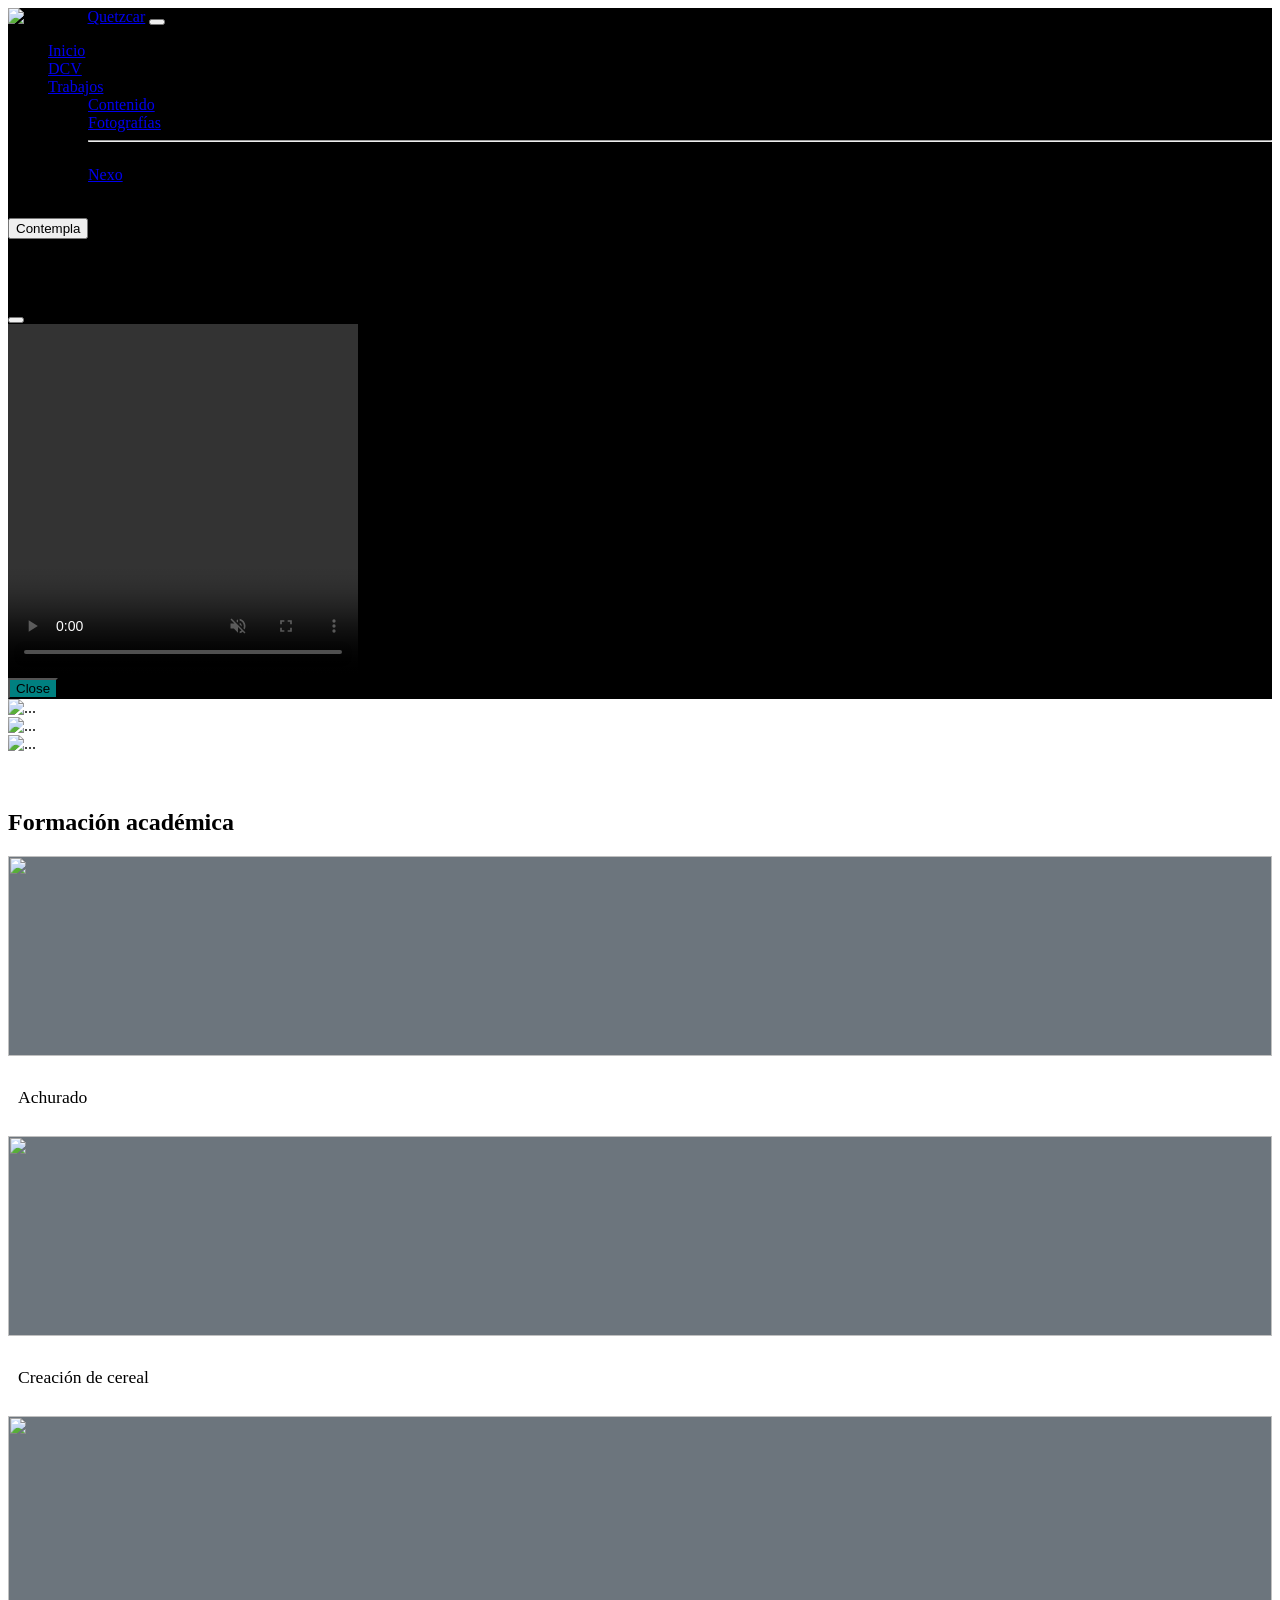
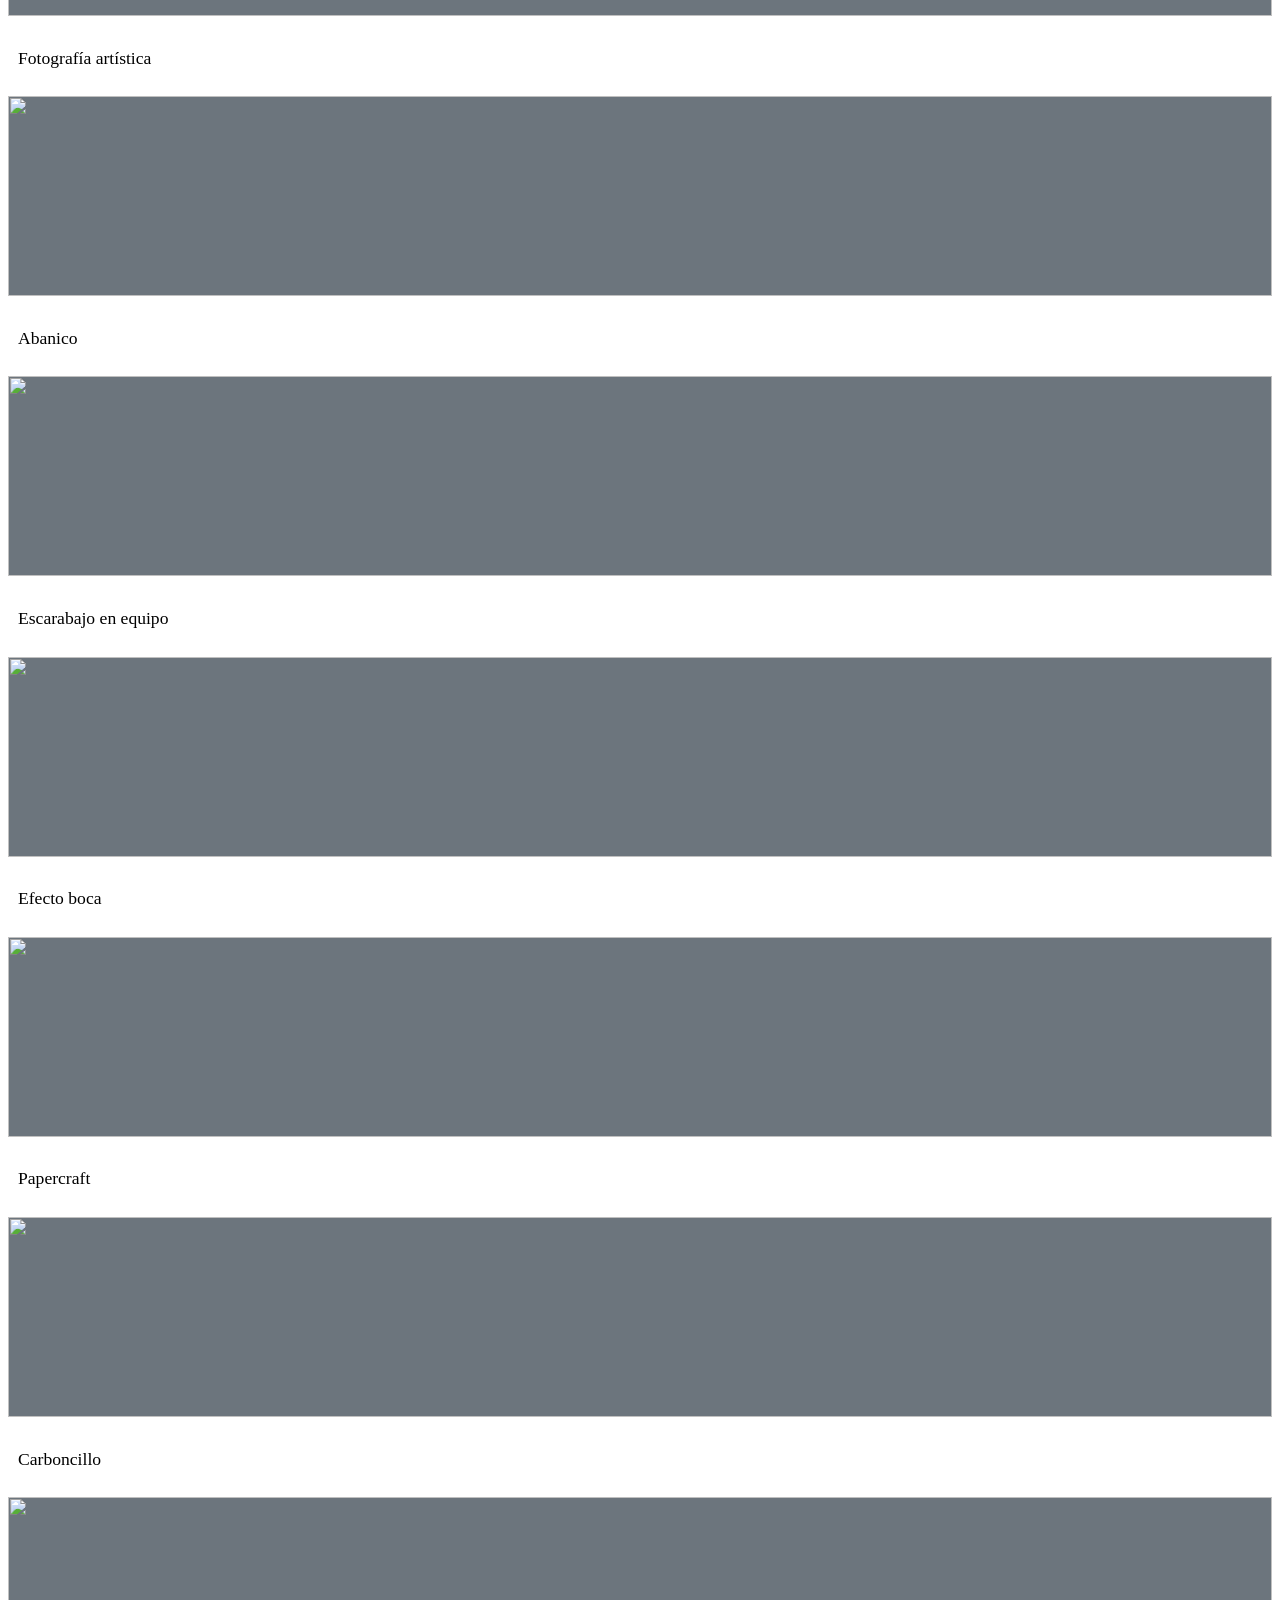
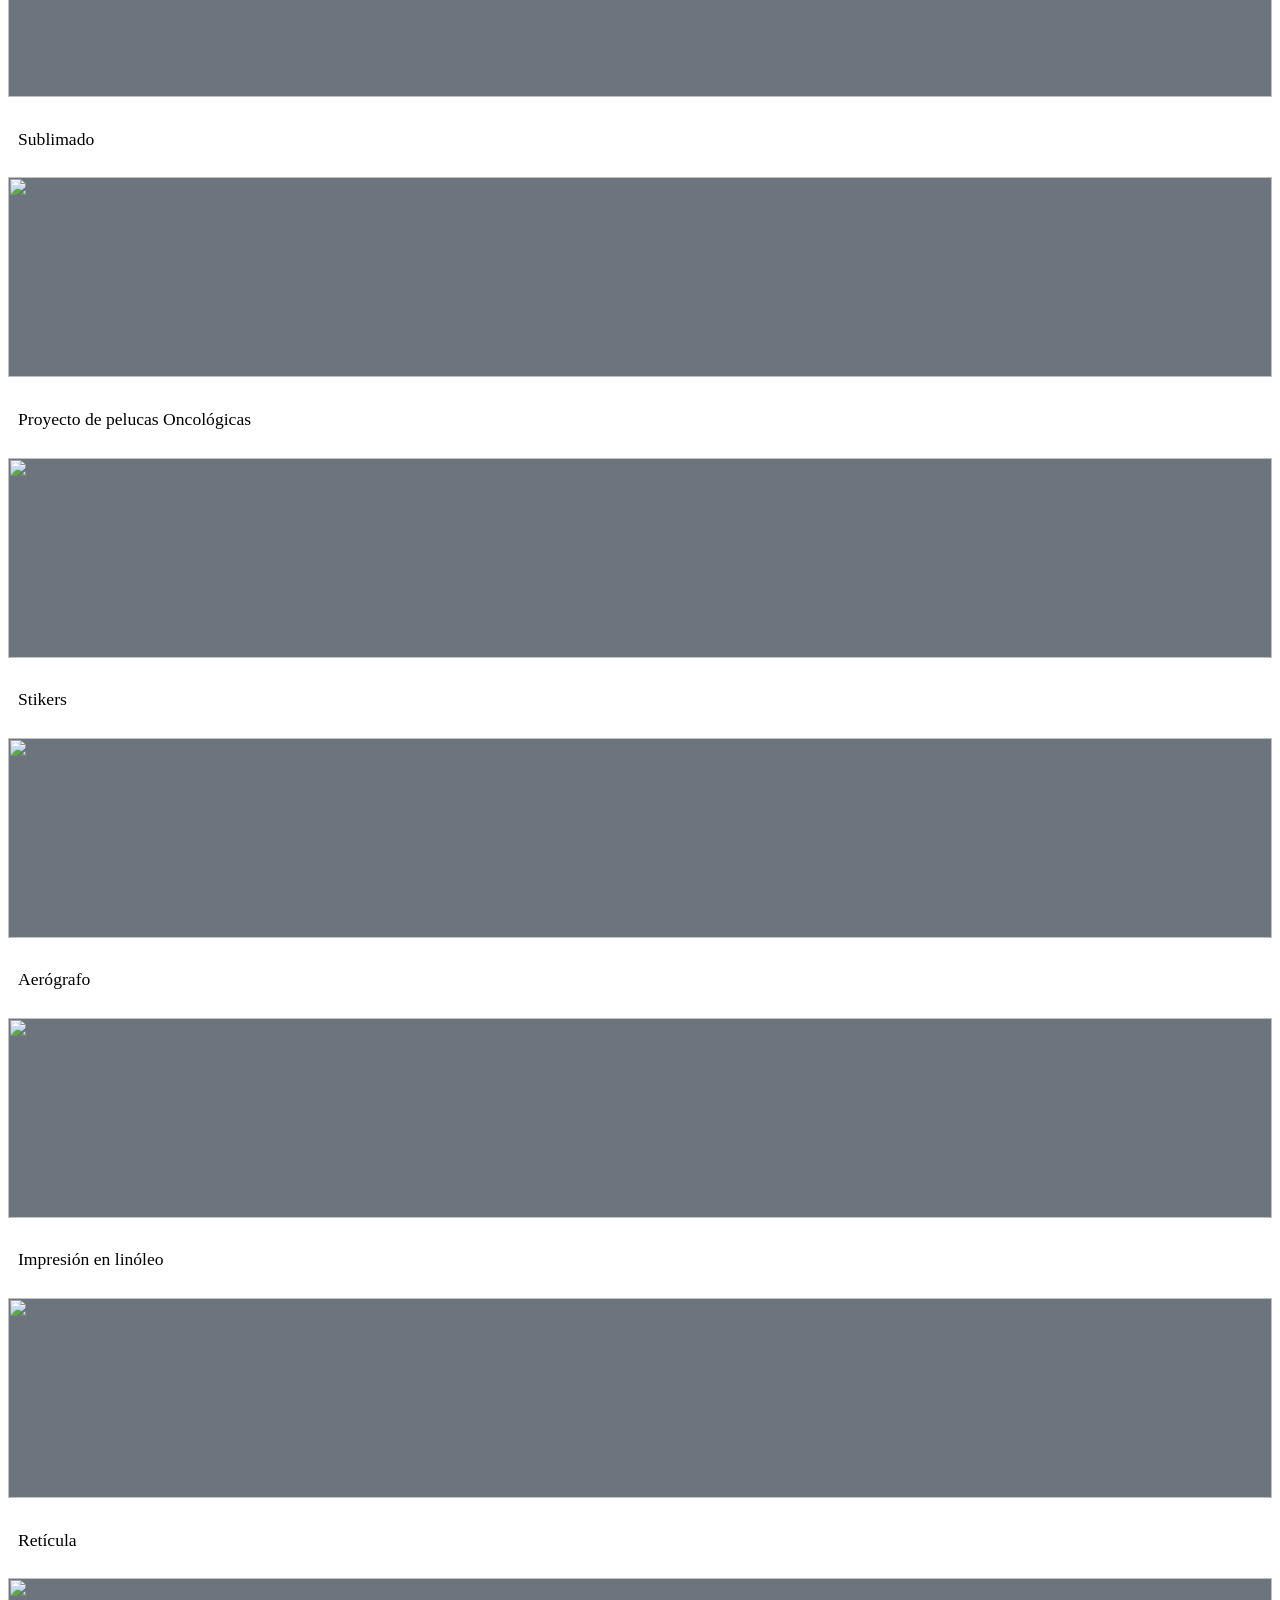
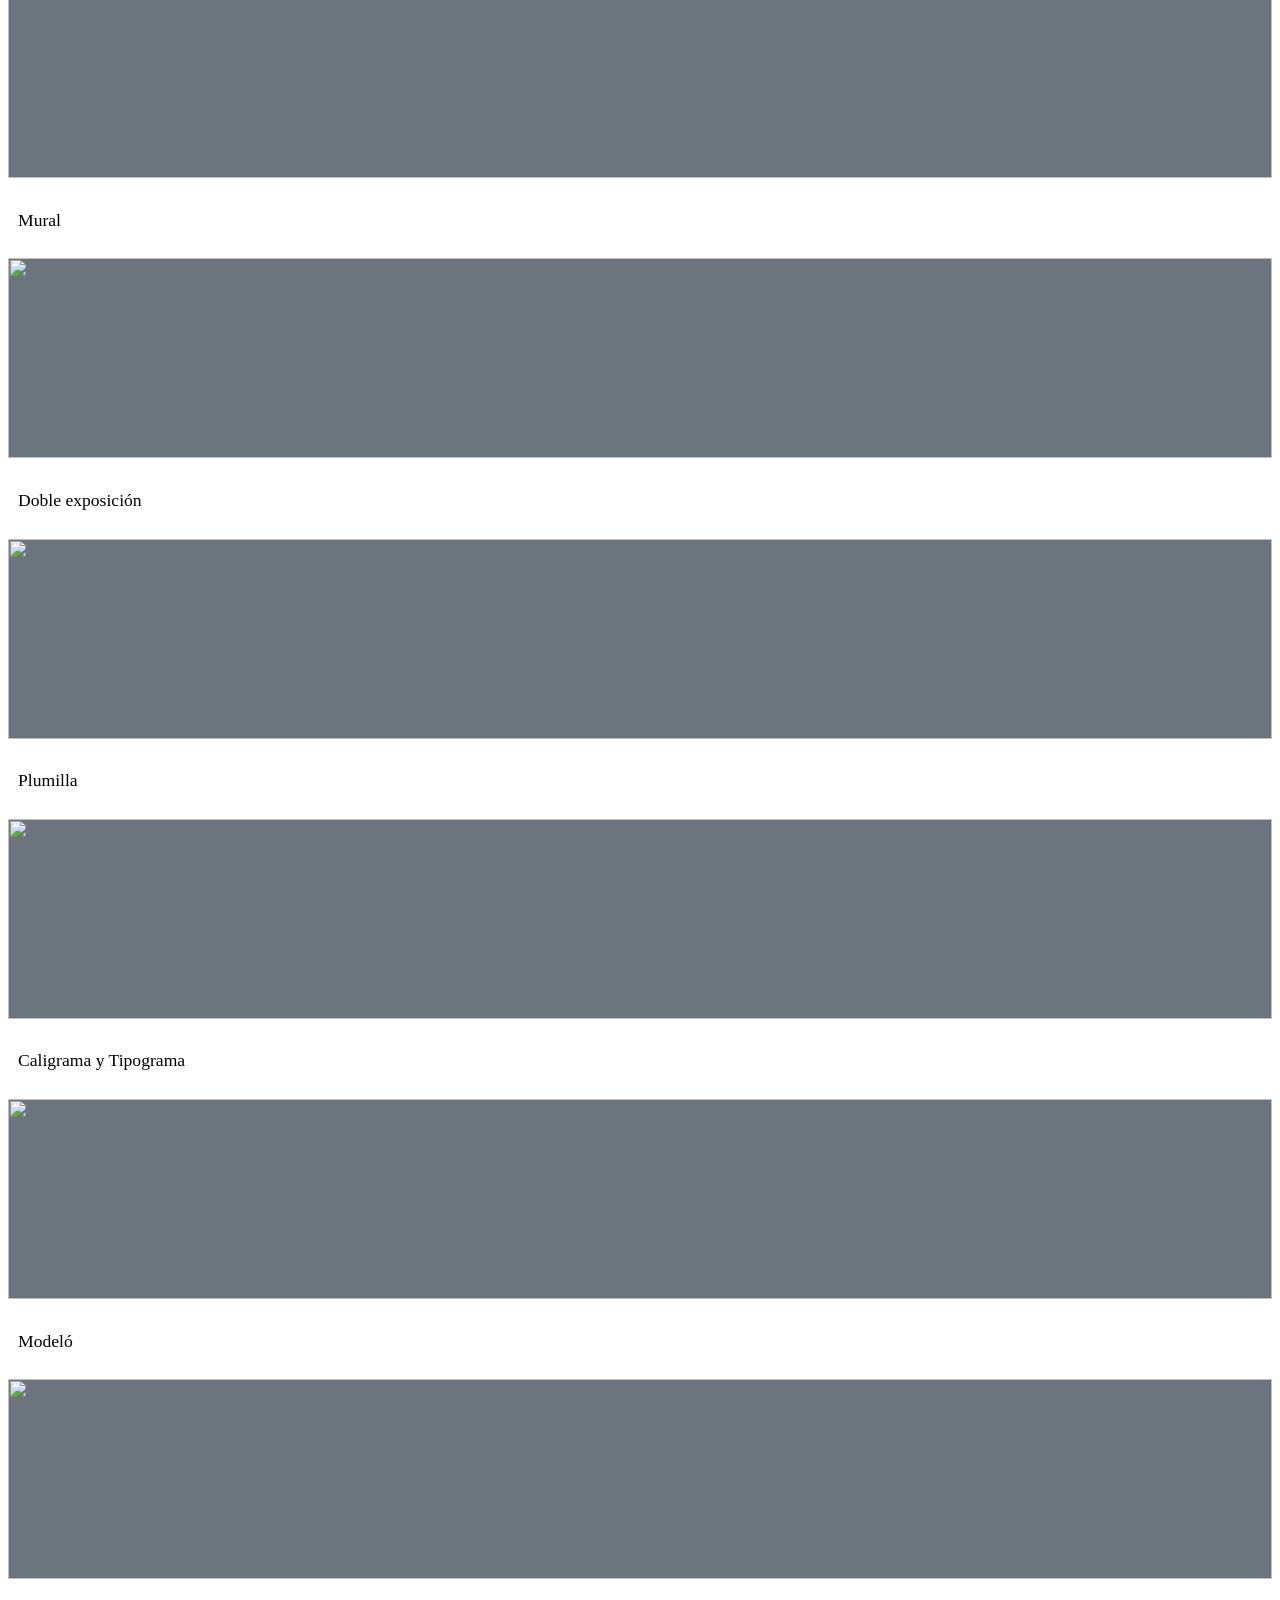
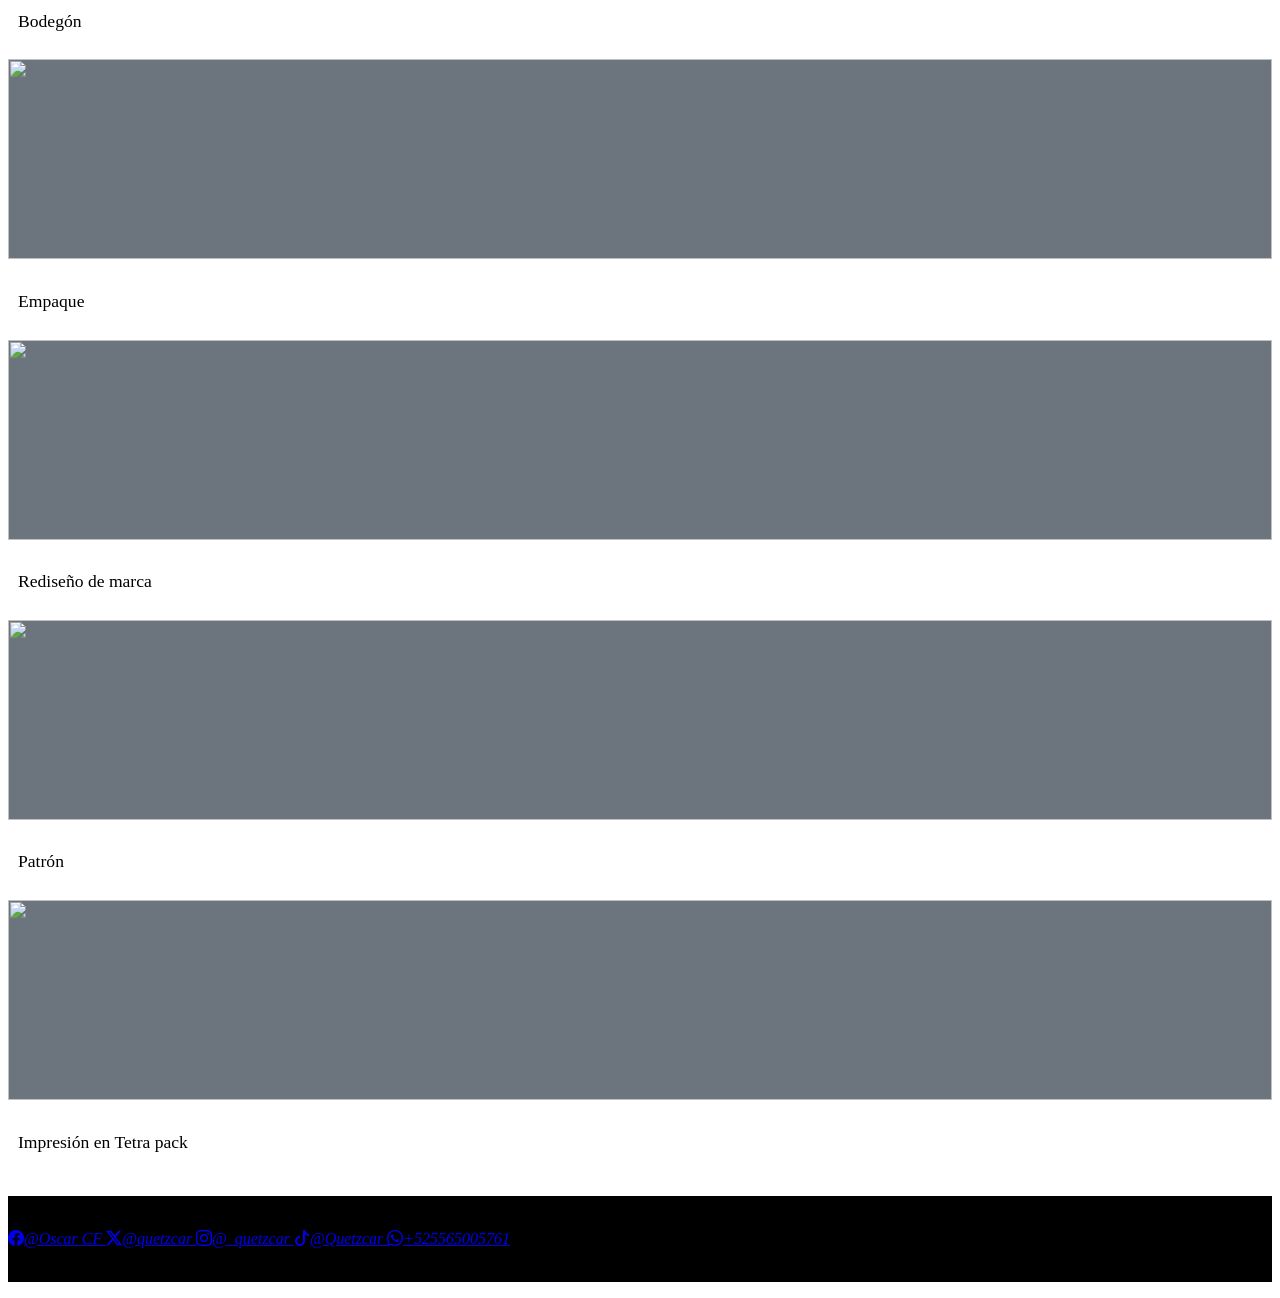
==== DCV.html @ 41665705 "Add files via upload" ====
<!DOCTYPE html>
<html lang="es">
<head>
    <meta charset="UTF-8">
    <meta name="viewport" content="width=device-width, initial-scale=1.0">
    <title>Portafolio</title>
    <link rel="stylesheet" href="CSS/style.css">
    <link rel="stylesheet" href="CSS/bootstrap.min.css">
    <link rel="stylesheet" href="CSS/ExtraDCV.css">
    <link rel="stylesheet" href="https://cdn.jsdelivr.net/npm/bootstrap-icons@1.11.1/font/bootstrap-icons.min.css">
    <link rel="stylesheet" href="https://cdnjs.cloudflare.com/ajax/libs/font-awesome/6.0.0-beta3/css/all.min.css">
    <script src="JS/bootstrap.min.js"></script>
</head>
<body>
    <!--Menu-->
    <nav class="navbar navbar-expand-lg navbar-dark" style="background-color: rgb(0, 0, 0);">
  <div class="container-fluid">
    <img src="IMG/WhatsApp_Image_2026-05-04_at_11.34.04_AM-removebg-preview-removebg-preview.png" alt="bootstrap" width="6%" height="6%">
    <a class="navbar-brand fcomicB" href="Quetzcar.html">Quetzcar</a> 
    <button class="navbar-toggler" type="button" data-bs-toggle="collapse" data-bs-target="#navbarSupportedContent" aria-controls="navbarSupportedContent" aria-expanded="false" aria-label="Toggle navigation">
      <span class="navbar-toggler-icon"></span>
    </button>
    <div class="collapse navbar-collapse" id="navbarSupportedContent">
      <ul class="navbar-nav me-auto mb-2 mb-lg-0 fcomicB">
        <li class="nav-item">
          <a class="nav-link active" aria-current="page" href="index.html">Inicio</a>
        </li>
        <li class="nav-item">
          <a class="nav-link" href="DCV.html">DCV</a>
        </li>
        <li class="nav-item dropdown">
          <a class="nav-link dropdown-toggle" href="Trabajos.html" role="button" data-bs-toggle="dropdown" aria-expanded="false">
            Trabajos
          </a>
          <ul class="dropdown-menu">
            <li><a class="dropdown-item" href="Trabajos.html">Contenido</a></li>
            <li><a class="dropdown-item" href="Trabajos-fotos.html">Fotografías</a></li>
            <li><hr class="dropdown-divider"></li>
            <li><a class="dropdown-item" href="Trabajos-nexo.html">Nexo</a></li>
          </ul>
        </li>
        <li class="nav-item">
          <a class="nav-link disabled">Disabled</a>
        </li>
      </ul>
      <!-- Button trigger modal -->
<button type="button" class="btn btn-outline-info btn-font-custom" data-bs-toggle="modal" data-bs-target="#exampleModal">
  Contempla 
</button>

<!-- Modal -->
<div class="modal fade fcomicB" id="exampleModal" tabindex="-1" aria-labelledby="exampleModalLabel" aria-hidden="true">
  <div class="modal-dialog">
    <div class="modal-content">
      <div class="modal-header">
        <h1 class="modal-title fs-5 fcomicB" id="exampleModalLabel">Play Date -Melanie Martinez</h1>
        <button type="button" class="btn-close" data-bs-dismiss="modal" aria-label="Close"></button>
      </div>
      <div class="modal-body">
        <video src="IMG/WhatsApp Video 2026-05-11 at 11.44.42 PM.mp4" class="container-fluid" width="350" height="350" autoplay loop muted controls style="border: 0;"></video>
      </div>
      <div class="modal-footer">
        <button type="button" class="btn btn-secondary" data-bs-dismiss="modal" style="background-color: rgb(0, 128, 128);">Close</button>
      </div>
    </div>
  </div>
</div>
    </div>
  </div>
</nav>
<script src="JS/bootstrap.bundle.min.js"></script>

<!--Carrusel-->
<div id="carouselExampleSlidesOnly" class="carousel slide" data-bs-ride="carousel">
  <div class="carousel-inner">
    <div class="carousel-item active">
      <img src="IMG/Banner3.png" class="d-block w-100" alt="...">
    </div>
    <div class="carousel-item">
      <img src="IMG/7874c8c0988fbc4155b77b06d625ae7f.jpg" class="d-block w-100" alt="...">
    </div>
    <div class="carousel-item">
      <img src="IMG/aea4686adfcac93df53282031a279cba.jpg" class="d-block w-100" alt="...">
    </div>
  </div>
</div>
<br>
<br>

<!--Cuerpo-->
<div class="container-fluid my-5">
    <div class="text-center mb-5">
      <div></div>
        <h2 class="cuadro-gris-personalizado p-2 d-inline-block festrella titulo-formacion">Formación académica</h2>
    </div>

<div class="container-fluid my-5">
    <!-- Fila única que gestiona el acomodo automático -->
    <div class="row g-4 justify-content-center">
        
        <!-- BLOQUE DE TARJETA -->
        <div class="col-6 col-md-4 col-lg-3 text-center mb-4">
            <div class="d-flex flex-column align-items-center">
                <!-- Imagen (Cuadro gris de tu boceto) -->
                <div class="mb-2 w-100">
                    <img src="IMG/WhatsApp Image 2026-05-12 at 10.25.21 PM.jpeg" class="img-fluid border" 
                         style="width: 100%; height: 200px; object-fit: cover; background-color: #6c757d;">
                </div>
                <!-- Texto (Cuadro de texto de tu boceto) -->
                <div class="cuadro-blanco-personalizado w-100 fcomicB" style="padding: 10px !important;">
                    <p class="mb-0 fcomicB" style="font-size: 1.1rem !important;">Achurado</p>
                </div>
            </div>
        </div>

        <div class="col-6 col-md-4 col-lg-3 text-center mb-4">
            <div class="d-flex flex-column align-items-center">
                <!-- Imagen (Cuadro gris) -->
                <div class="mb-2 w-100">
                    <img src="IMG/WhatsApp Image 2026-05-12 at 4.30.11 PM.jpeg" class="img-fluid border" 
                         style="width: 100%; height: 200px; object-fit: cover; background-color: #6c757d;">
                </div>
                <!-- Texto (Cuadro de texto) -->
                <div class="cuadro-blanco-personalizado w-100" style="padding: 10px !important;">
                    <p class="mb-0 fcomicB" style="font-size: 1.1rem !important;">Creación de cereal</p>
                </div>
            </div>
        </div>

        <div class="col-6 col-md-4 col-lg-3 text-center mb-4">
            <div class="d-flex flex-column align-items-center">
                <!-- Imagen (Cuadro gris) -->
                <div class="mb-2 w-100">
                    <img src="IMG/WhatsApp Image 2026-05-12 at 10.28.32 PM.jpeg" class="img-fluid border" 
                         style="width: 100%; height: 200px; object-fit: fill; background-color: #6c757d;">
                </div>
                <!-- Texto (Cuadro de texto) -->
                <div class="cuadro-blanco-personalizado w-100" style="padding: 10px !important;">
                    <p class="mb-0 fcomicB" style="font-size: 1.1rem !important;">Fotografía artística</p>
                </div>
            </div>
        </div>

        <div class="col-6 col-md-4 col-lg-3 text-center mb-4">
            <div class="d-flex flex-column align-items-center">
                <!-- Imagen (Cuadro gris) -->
                <div class="mb-2 w-100">
                    <img src="IMG/WhatsApp Image 2026-05-12 at 9.09.03 PM.jpeg" class="img-fluid border" 
                         style="width: 100%; height: 200px; object-fit: cover; background-color: #6c757d;">
                </div>
                <!-- Texto (Cuadro de texto) -->
                <div class="cuadro-blanco-personalizado w-100" style="padding: 10px !important;">
                    <p class="mb-0 fcomicB" style="font-size: 1.1rem !important;">Abanico</p>
                </div>
            </div>
        </div>

        <div class="col-6 col-md-4 col-lg-3 text-center mb-4">
            <div class="d-flex flex-column align-items-center">
                <!-- Imagen (Cuadro gris) -->
                <div class="mb-2 w-100">
                    <img src="IMG/WhatsApp Image 2026-05-12 at 10.22.18 PM.jpeg" class="img-fluid border" 
                         style="width: 100%; height: 200px; object-fit: fill; background-color: #6c757d;">
                </div>
                <!-- Texto (Cuadro de texto) -->
                <div class="cuadro-blanco-personalizado w-100" style="padding: 10px !important;">
                    <p class="mb-0 fcomicB" style="font-size: 1.1rem !important;">Escarabajo en equipo</p>
                </div>
            </div>
        </div>

        <div class="col-6 col-md-4 col-lg-3 text-center mb-4">
            <div class="d-flex flex-column align-items-center">
                <!-- Imagen (Cuadro gris) -->
                <div class="mb-2 w-100">
                    <img src="IMG/Efecto Boca.png" class="img-fluid border" 
                         style="width: 100%; height: 200px; object-fit: fill; background-color: #6c757d;">
                </div>
                <!-- Texto (Cuadro de texto) -->
                <div class="cuadro-blanco-personalizado w-100" style="padding: 10px !important;">
                    <p class="mb-0 fcomicB" style="font-size: 1.1rem !important;">Efecto boca</p>
                </div>
            </div>
        </div>

        <div class="col-6 col-md-4 col-lg-3 text-center mb-4">
            <div class="d-flex flex-column align-items-center">
                <!-- Imagen (Cuadro gris) -->
                <div class="mb-2 w-100">
                    <img src="IMG/WhatsApp Image 2026-05-12 at 4.34.31 PM.jpeg" class="img-fluid border" 
                         style="width: 100%; height: 200px; object-fit: fill; background-color: #6c757d;">
                </div>
                <!-- Texto (Cuadro de texto) -->
                <div class="cuadro-blanco-personalizado w-100" style="padding: 10px !important;">
                    <p class="mb-0 fcomicB" style="font-size: 1.1rem !important;">Papercraft</p>
                </div>
            </div>
        </div>

        <div class="col-6 col-md-4 col-lg-3 text-center mb-4">
            <div class="d-flex flex-column align-items-center">
                <!-- Imagen (Cuadro gris) -->
                <div class="mb-2 w-100">
                    <img src="IMG/WhatsApp Image 2026-05-12 at 4.34.41 PM.jpeg" class="img-fluid border" 
                         style="width: 100%; height: 200px; object-fit: fill; background-color: #6c757d;">
                </div>
                <!-- Texto (Cuadro de texto) -->
                <div class="cuadro-blanco-personalizado w-100" style="padding: 10px !important;">
                    <p class="mb-0 fcomicB" style="font-size: 1.1rem !important;">Carboncillo</p>
                </div>
            </div>
        </div>

        <div class="col-6 col-md-4 col-lg-3 text-center mb-4">
            <div class="d-flex flex-column align-items-center">
                <!-- Imagen (Cuadro gris) -->
                <div class="mb-2 w-100">
                    <img src="IMG/WhatsApp Image 2026-05-12 at 4.38.39 PM.jpeg" class="img-fluid border" 
                         style="width: 100%; height: 200px; object-fit: cover; background-color: #6c757d;">
                </div>
                <!-- Texto (Cuadro de texto) -->
                <div class="cuadro-blanco-personalizado w-100" style="padding: 10px !important;">
                    <p class="mb-0 fcomicB" style="font-size: 1.1rem !important;">Sublimado</p>
                </div>
            </div>
        </div>

        <div class="col-6 col-md-4 col-lg-3 text-center mb-4">
            <div class="d-flex flex-column align-items-center">
                <!-- Imagen (Cuadro gris) -->
                <div class="mb-2 w-100">
                    <img src="IMG/WhatsApp Image 2026-05-12 at 11.46.01 PM.jpeg" class="img-fluid border" 
                         style="width: 100%; height: 200px; object-fit: fill; background-color: #6c757d;">
                </div>
                <!-- Texto (Cuadro de texto) -->
                <div class="cuadro-blanco-personalizado w-100" style="padding: 10px !important;">
                    <p class="mb-0 fcomicB" style="font-size: 1.1rem !important;">Proyecto de pelucas Oncológicas</p>
                </div>
            </div>
        </div>

        <div class="col-6 col-md-4 col-lg-3 text-center mb-4">
            <div class="d-flex flex-column align-items-center">
                <!-- Imagen (Cuadro gris) -->
                <div class="mb-2 w-100">
                    <img src="IMG/WhatsApp Image 2026-05-12 at 4.38.49 PM.jpeg" class="img-fluid border" 
                         style="width: 100%; height: 200px; object-fit: cover; background-color: #6c757d;">
                </div>
                <!-- Texto (Cuadro de texto) -->
                <div class="cuadro-blanco-personalizado w-100" style="padding: 10px !important;">
                    <p class="mb-0 fcomicB" style="font-size: 1.1rem !important;">Stikers</p>
                </div>
            </div>
        </div>

        <div class="col-6 col-md-4 col-lg-3 text-center mb-4">
            <div class="d-flex flex-column align-items-center">
                <!-- Imagen (Cuadro gris) -->
                <div class="mb-2 w-100">
                    <img src="IMG/WhatsApp Image 2026-05-12 at 9.10.50 PM.jpeg" class="img-fluid border" 
                         style="width: 100%; height: 200px; object-fit: fill; background-color: #6c757d;">
                </div>
                <!-- Texto (Cuadro de texto) -->
                <div class="cuadro-blanco-personalizado w-100" style="padding: 10px !important;">
                    <p class="mb-0 fcomicB" style="font-size: 1.1rem !important;">Aerógrafo</p>
                </div>
            </div>
        </div>

        <div class="col-6 col-md-4 col-lg-3 text-center mb-4">
            <div class="d-flex flex-column align-items-center">
                <!-- Imagen (Cuadro gris de tu boceto) -->
                <div class="mb-2 w-100">
                    <img src="IMG/WhatsApp Image 2026-05-12 at 4.39.03 PM.jpeg" class="img-fluid border" 
                         style="width: 100%; height: 200px; object-fit: cover; background-color: #6c757d;">
                </div>
                <!-- Texto (Cuadro de texto de tu boceto) -->
                <div class="cuadro-blanco-personalizado w-100 fcomicB" style="padding: 10px !important;">
                    <p class="mb-0 fcomicB" style="font-size: 1.1rem !important;">Impresión en linóleo</p>
                </div>
            </div>
        </div>

        <div class="col-6 col-md-4 col-lg-3 text-center mb-4">
            <div class="d-flex flex-column align-items-center">
                <!-- Imagen (Cuadro gris) -->
                <div class="mb-2 w-100">
                    <img src="IMG/WhatsApp Image 2026-05-12 at 9.29.48 PM.jpeg" class="img-fluid border" 
                         style="width: 100%; height: 200px; object-fit: cover; background-color: #6c757d;">
                </div>
                <!-- Texto (Cuadro de texto) -->
                <div class="cuadro-blanco-personalizado w-100" style="padding: 10px !important;">
                    <p class="mb-0 fcomicB" style="font-size: 1.1rem !important;">Retícula</p>
                </div>
            </div>
        </div>

        <div class="col-6 col-md-4 col-lg-3 text-center mb-4">
            <div class="d-flex flex-column align-items-center">
                <!-- Imagen (Cuadro gris) -->
                <div class="mb-2 w-100">
                    <img src="IMG/WhatsApp Image 2026-05-12 at 4.38.55 PM.jpeg" class="img-fluid border" 
                         style="width: 100%; height: 200px; object-fit: fill; background-color: #6c757d;">
                </div>
                <!-- Texto (Cuadro de texto) -->
                <div class="cuadro-blanco-personalizado w-100" style="padding: 10px !important;">
                    <p class="mb-0 fcomicB" style="font-size: 1.1rem !important;">Mural</p>
                </div>
            </div>
        </div>

        <div class="col-6 col-md-4 col-lg-3 text-center mb-4">
            <div class="d-flex flex-column align-items-center">
                <!-- Imagen (Cuadro gris) -->
                <div class="mb-2 w-100">
                    <img src="IMG/Doble exposición.png" class="img-fluid border" 
                         style="width: 100%; height: 200px; object-fit: cover; background-color: #6c757d;">
                </div>
                <!-- Texto (Cuadro de texto) -->
                <div class="cuadro-blanco-personalizado w-100" style="padding: 10px !important;">
                    <p class="mb-0 fcomicB" style="font-size: 1.1rem !important;">Doble exposición</p>
                </div>
            </div>
        </div>

        <div class="col-6 col-md-4 col-lg-3 text-center mb-4">
            <div class="d-flex flex-column align-items-center">
                <!-- Imagen (Cuadro gris) -->
                <div class="mb-2 w-100">
                    <img src="IMG/WhatsApp Image 2026-05-12 at 4.34.36 PM.jpeg" class="img-fluid border" 
                         style="width: 100%; height: 200px; object-fit: fill; background-color: #6c757d;">
                </div>
                <!-- Texto (Cuadro de texto) -->
                <div class="cuadro-blanco-personalizado w-100" style="padding: 10px !important;">
                    <p class="mb-0 fcomicB" style="font-size: 1.1rem !important;">Plumilla</p>
                </div>
            </div>
        </div>

        <div class="col-6 col-md-4 col-lg-3 text-center mb-4">
            <div class="d-flex flex-column align-items-center">
                <!-- Imagen (Cuadro gris) -->
                <div class="mb-2 w-100">
                    <img src="IMG/WhatsApp Image 2026-05-12 at 4.38.55 PM (1).jpeg" class="img-fluid border" 
                         style="width: 100%; height: 200px; object-fit: fill; background-color: #6c757d;">
                </div>
                <!-- Texto (Cuadro de texto) -->
                <div class="cuadro-blanco-personalizado w-100" style="padding: 10px !important;">
                    <p class="mb-0 fcomicB" style="font-size: 1.1rem !important;">Caligrama y Tipograma</p>
                </div>
            </div>
        </div>

        <div class="col-6 col-md-4 col-lg-3 text-center mb-4">
            <div class="d-flex flex-column align-items-center">
                <!-- Imagen (Cuadro gris) -->
                <div class="mb-2 w-100">
                    <img src="IMG/WhatsApp Image 2026-05-12 at 10.23.56 PM.jpeg" class="img-fluid border" 
                         style="width: 100%; height: 200px; object-fit: fill; background-color: #6c757d;">
                </div>
                <!-- Texto (Cuadro de texto) -->
                <div class="cuadro-blanco-personalizado w-100" style="padding: 10px !important;">
                    <p class="mb-0 fcomicB" style="font-size: 1.1rem !important;">Modeló</p>
                </div>
            </div>
        </div>

        <div class="col-6 col-md-4 col-lg-3 text-center mb-4">
            <div class="d-flex flex-column align-items-center">
                <!-- Imagen (Cuadro gris) -->
                <div class="mb-2 w-100">
                    <img src="IMG/WhatsApp Image 2026-05-12 at 9.24.01 PM.jpeg" class="img-fluid border" 
                         style="width: 100%; height: 200px; object-fit: fill; background-color: #6c757d;">
                </div>
                <!-- Texto (Cuadro de texto) -->
                <div class="cuadro-blanco-personalizado w-100" style="padding: 10px !important;">
                    <p class="mb-0 fcomicB" style="font-size: 1.1rem !important;">Bodegón</p>
                </div>
            </div>
        </div>

        <div class="col-6 col-md-4 col-lg-3 text-center mb-4">
            <div class="d-flex flex-column align-items-center">
                <!-- Imagen (Cuadro gris de tu boceto) -->
                <div class="mb-2 w-100">
                    <img src="IMG/WhatsApp Image 2026-05-12 at 9.28.28 PM (1).jpeg" class="img-fluid border" 
                         style="width: 100%; height: 200px; object-fit: cover; background-color: #6c757d;">
                </div>
                <!-- Texto (Cuadro de texto de tu boceto) -->
                <div class="cuadro-blanco-personalizado w-100 fcomicB" style="padding: 10px !important;">
                    <p class="mb-0 fcomicB" style="font-size: 1.1rem !important;">Empaque</p>
                </div>
            </div>
        </div>

        <div class="col-6 col-md-4 col-lg-3 text-center mb-4">
            <div class="d-flex flex-column align-items-center">
                <!-- Imagen (Cuadro gris) -->
                <div class="mb-2 w-100">
                    <img src="IMG/WhatsApp Image 2026-05-12 at 9.09.11 PM.jpeg" class="img-fluid border" 
                         style="width: 100%; height: 200px; object-fit: cover; background-color: #6c757d;">
                </div>
                <!-- Texto (Cuadro de texto) -->
                <div class="cuadro-blanco-personalizado w-100" style="padding: 10px !important;">
                    <p class="mb-0 fcomicB" style="font-size: 1.1rem !important;">Rediseño de marca</p>
                </div>
            </div>
        </div>

        <div class="col-6 col-md-4 col-lg-3 text-center mb-4">
            <div class="d-flex flex-column align-items-center">
                <!-- Imagen (Cuadro gris) -->
                <div class="mb-2 w-100">
                    <img src="IMG/WhatsApp Image 2026-05-12 at 9.28.28 PM.jpeg" class="img-fluid border" 
                         style="width: 100%; height: 200px; object-fit: fill; background-color: #6c757d;">
                </div>
                <!-- Texto (Cuadro de texto) -->
                <div class="cuadro-blanco-personalizado w-100" style="padding: 10px !important;">
                    <p class="mb-0 fcomicB" style="font-size: 1.1rem !important;">Patrón</p>
                </div>
            </div>
        </div>

        <div class="col-6 col-md-4 col-lg-3 text-center mb-4">
            <div class="d-flex flex-column align-items-center">
                <!-- Imagen (Cuadro gris) -->
                <div class="mb-2 w-100">
                    <img src="IMG/WhatsApp Image 2026-05-12 at 4.38.56 PM.jpeg" class="img-fluid border" 
                         style="width: 100%; height: 200px; object-fit: cover; background-color: #6c757d;">
                </div>
                <!-- Texto (Cuadro de texto) -->
                <div class="cuadro-blanco-personalizado w-100" style="padding: 10px !important;">
                    <p class="mb-0 fcomicB" style="font-size: 1.1rem !important;">Impresión en Tetra pack</p>
                </div>
            </div>
        </div>
        <!-- Fin del bloque -->
    </div>
</div>

<!--Footer-->
        </div></div></div> 
<footer class="text-white text-center py-4" style="background-color: rgb(0, 0, 0); width: 100%; margin: 0; padding: 0;">
    <div class="container fcomicR">
        <p class="mb-2">Datos de contacto:</p>
        
        <div class="mb-3">
            <a href="https://www.facebook.com/share/14dr9LVwQZ5/" class="text-white mx-3 fs-4">
                <i class="bi bi-facebook">@Oscar CF</i>
            </a>
            <a href="https://x.com/quetzcar" class="text-white mx-3 fs-4">
                <i class="bi bi-twitter-x">@quetzcar</i>
            </a>
            <a href="https://www.instagram.com/_quetzcar?igsh=MTRkem0yMnBtdHQ5dA==" class="text-white mx-3 fs-4">
                <i class="bi bi-instagram">@_quetzcar</i>
            </a>
            <a href="https://www.tiktok.com/@quetzcar_?_r=1&_t=ZS-965h5hAs7RI" class="text-white mx-3 fs-4">
                <i class="bi bi-tiktok">@Quetzcar</i>
            </a>
            <a href="https://wa.me/525565005761" class="text-white mx-3 fs-4">
                <i class="bi bi-whatsapp">+525565005761</i>
            </a>
        </div>

        <p class="mb-0">© 2026 Luis Oscar Cabañas Flores | Todos los derechos reservados</p>
    </div>
</footer>  

      
</body>
</html>
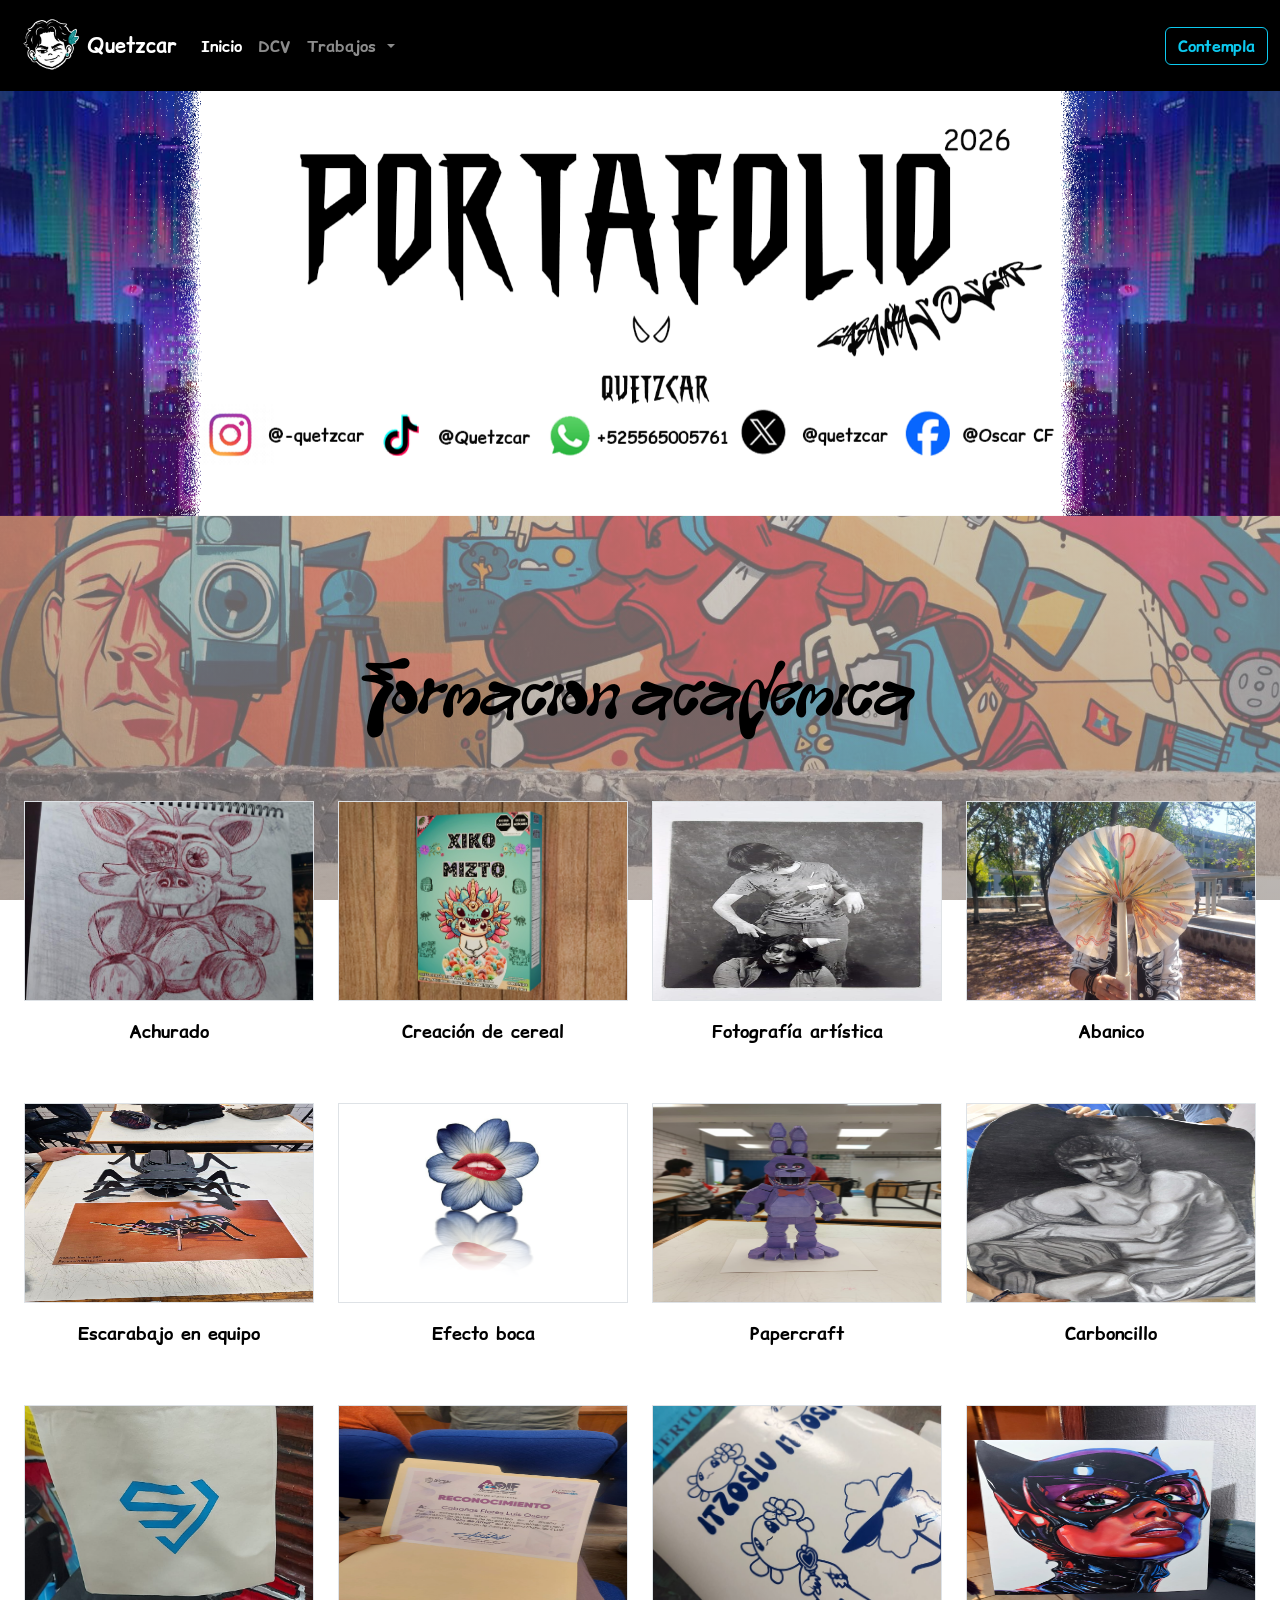
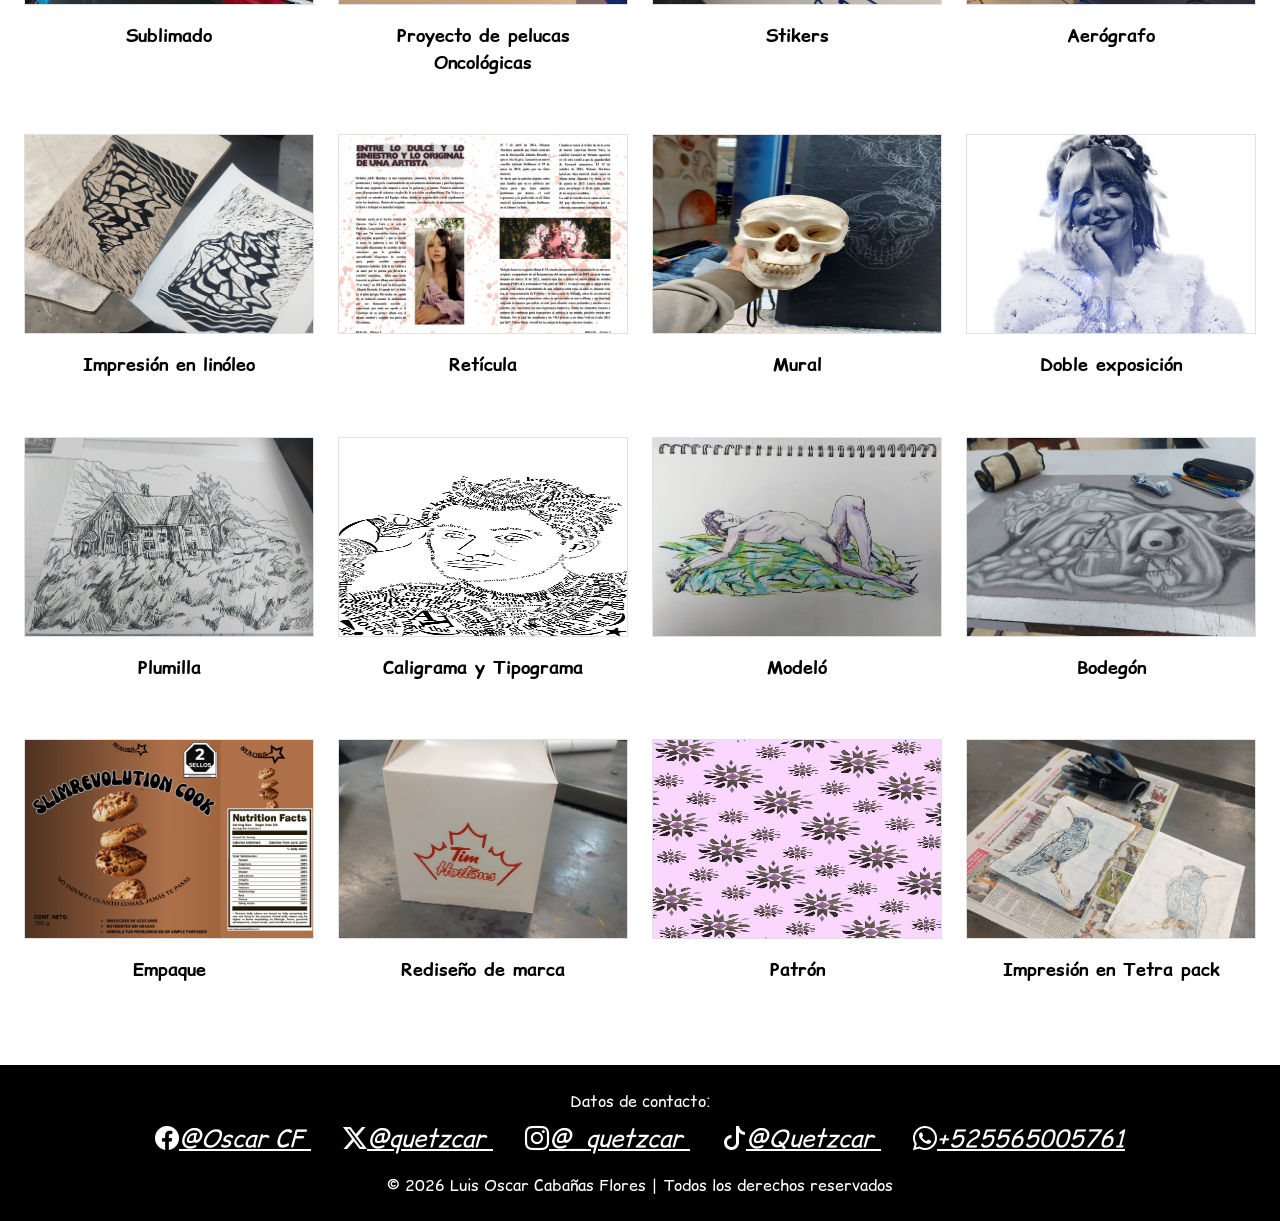
==== commit 1518b579: "DCV.html" ====
--- a/DCV.html
+++ b/DCV.html
@@ -39,9 +39,7 @@
             <li><a class="dropdown-item" href="Trabajos-nexo.html">Nexo</a></li>
           </ul>
         </li>
-        <li class="nav-item">
-          <a class="nav-link disabled">Disabled</a>
-        </li>
+        
       </ul>
       <!-- Button trigger modal -->
 <button type="button" class="btn btn-outline-info btn-font-custom" data-bs-toggle="modal" data-bs-target="#exampleModal">
@@ -468,4 +466,4 @@
 
       
 </body>
-</html>+</html>
--- a/CSS/style.css
+++ b/CSS/style.css
@@ -0,0 +1,65 @@
+
+ @font-face {
+        font-family: 'spiderman' ;
+        src: url('../FONTS/the_amazing_spider_man/The Amazing Spider-Man.ttf');
+    }
+
+    .fuente {
+        font-family: spiderman ;
+    }
+
+
+
+    @font-face {
+        font-family: 'estrella' ;
+        src: url('../FONTS/Estrella/Estrella-Early.otf');
+    }
+
+    .festrella {
+        font-family: estrella ;
+    }
+    
+
+/* Solo cuando el h1 tenga la clase .festrella se hará más grande */
+h1.festrella {
+    font-size: 7rem !important;
+}
+
+/* Solo cuando el h2 tenga la clase .festrella */
+h2.festrella {
+    font-size: 6.5rem !important;
+}
+
+/* Solo cuando el h3 tenga la clase .festrella */
+h3.festrella {
+    font-size: 2.8rem !important;
+}
+
+/* Solo cuando el p tenga la clase .festrella */
+p.festrella {
+    font-size: 1.6rem !important;
+    line-height: 1.4;
+}
+
+
+
+
+     @font-face {
+        font-family: 'comicB' ;
+        src: url('../FONTS/Comic_Relief/ComicRelief-Bold.ttf');
+    }
+
+    .fcomicB {
+        font-family: comicB ;
+    }
+
+
+     @font-face {
+        font-family: 'comicR' ;
+        src: url('../FONTS/Comic_Relief/ComicRelief-Regular.ttf');
+    }
+
+    .fcomicR {
+        font-family: comicR ;
+    }
+
--- a/CSS/ExtraDCV.css
+++ b/CSS/ExtraDCV.css
@@ -0,0 +1,32 @@
+body {
+    background: linear-gradient(rgba(218, 217, 217, 0.514), rgba(151, 143, 143, 0.671)), url('../IMG/2WQTO6P2ZBFKZCTNWTEFEMPX5M.jpg');
+    background-size: cover;
+    background-position: center;
+    background-attachment: fixed;
+    background-repeat: no-repeat;
+}
+
+
+/*Cambio de tipografia del botón verde*/
+    .btn-font-custom {
+    font-family: 'comicB' ;
+        src: url('../FONTS/Comic_Relief/ComicRelief-Bold.ttf'); 
+}
+
+/* Color personalizado solo para el texto de Formación Académica */
+.titulo-formacion {
+    color: rgb(0, 0, 0) !important; 
+    margin-bottom: 0;
+}
+
+/* Para que las imágenes se vean del mismo tamaño*/
+.img-galeria {
+    width: 100%;
+    height: 180px; 
+    object-fit: cover;
+    border: 1px solid rgba(255,255,255,0.2);
+}
+
+p.fcomicB {
+    color: rgb(0, 0, 0) !important; /* Cambia aquí el color de los textos de las cajas */
+}
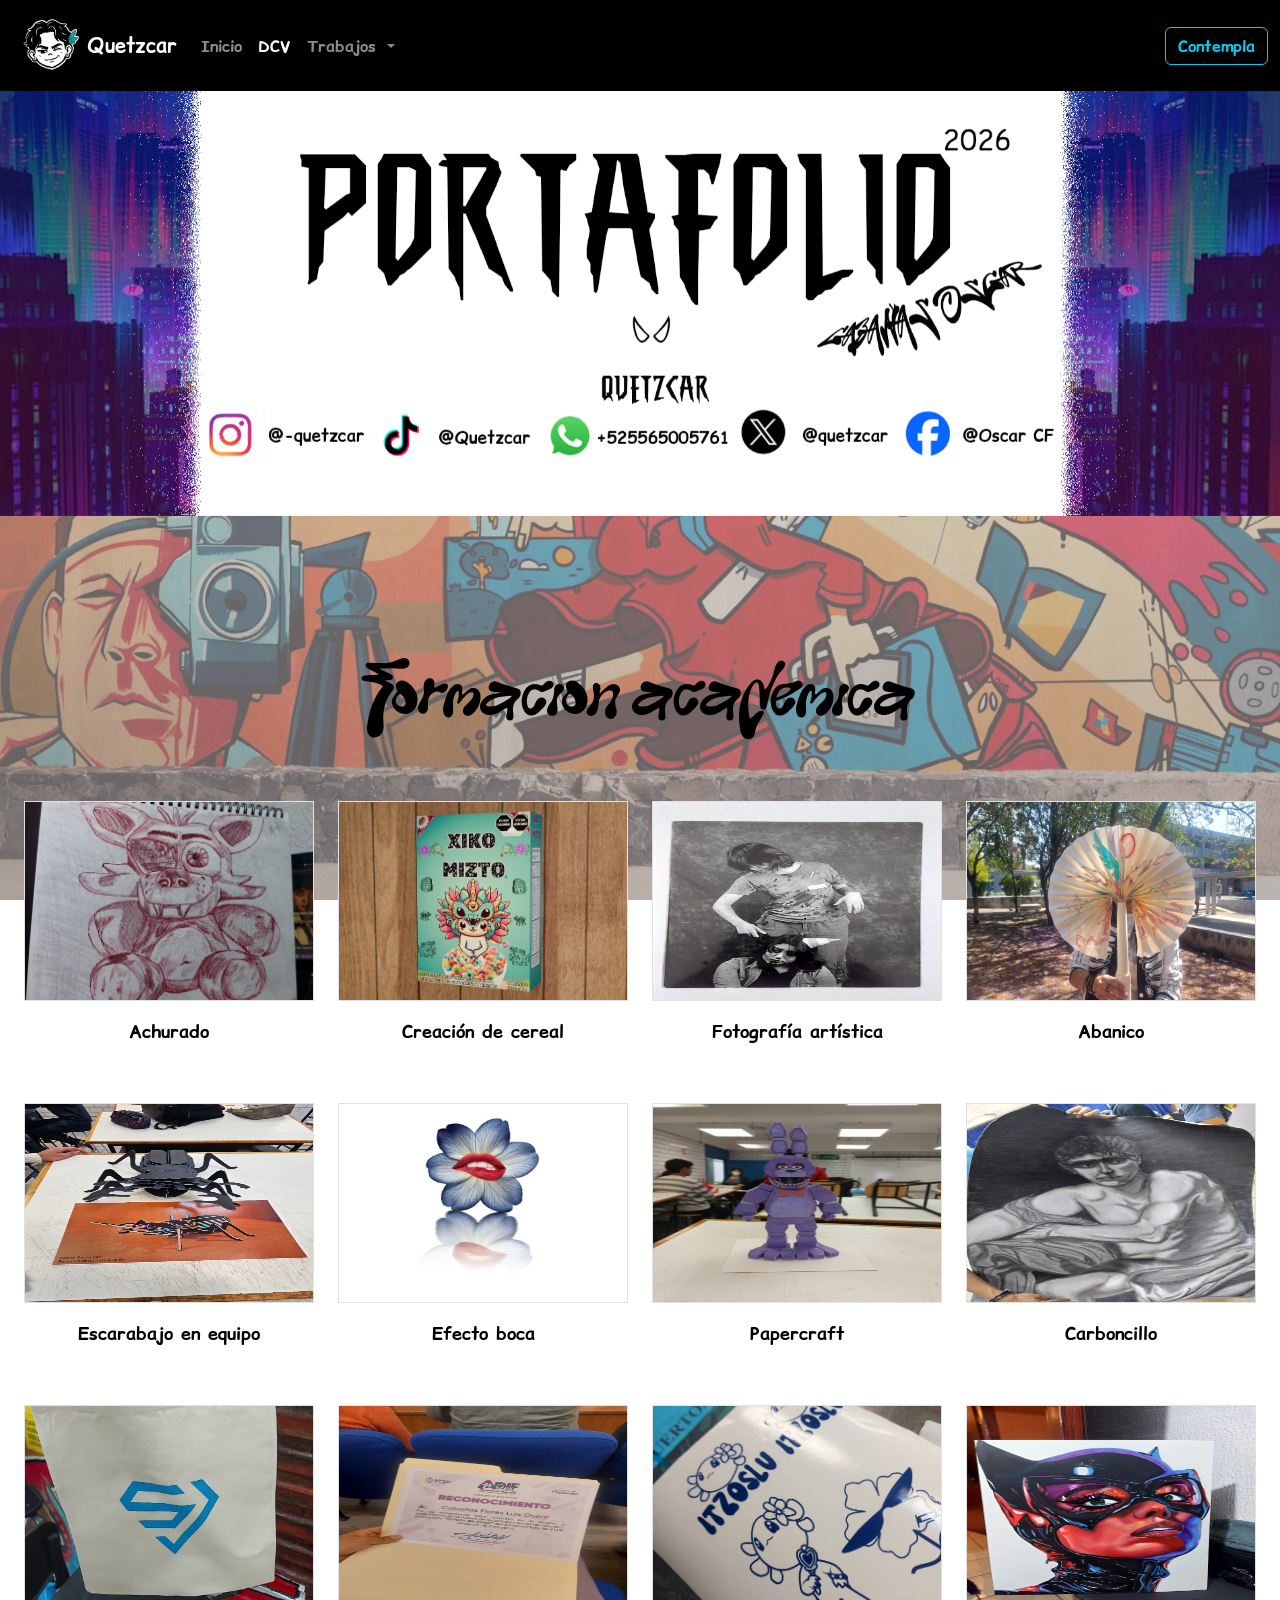
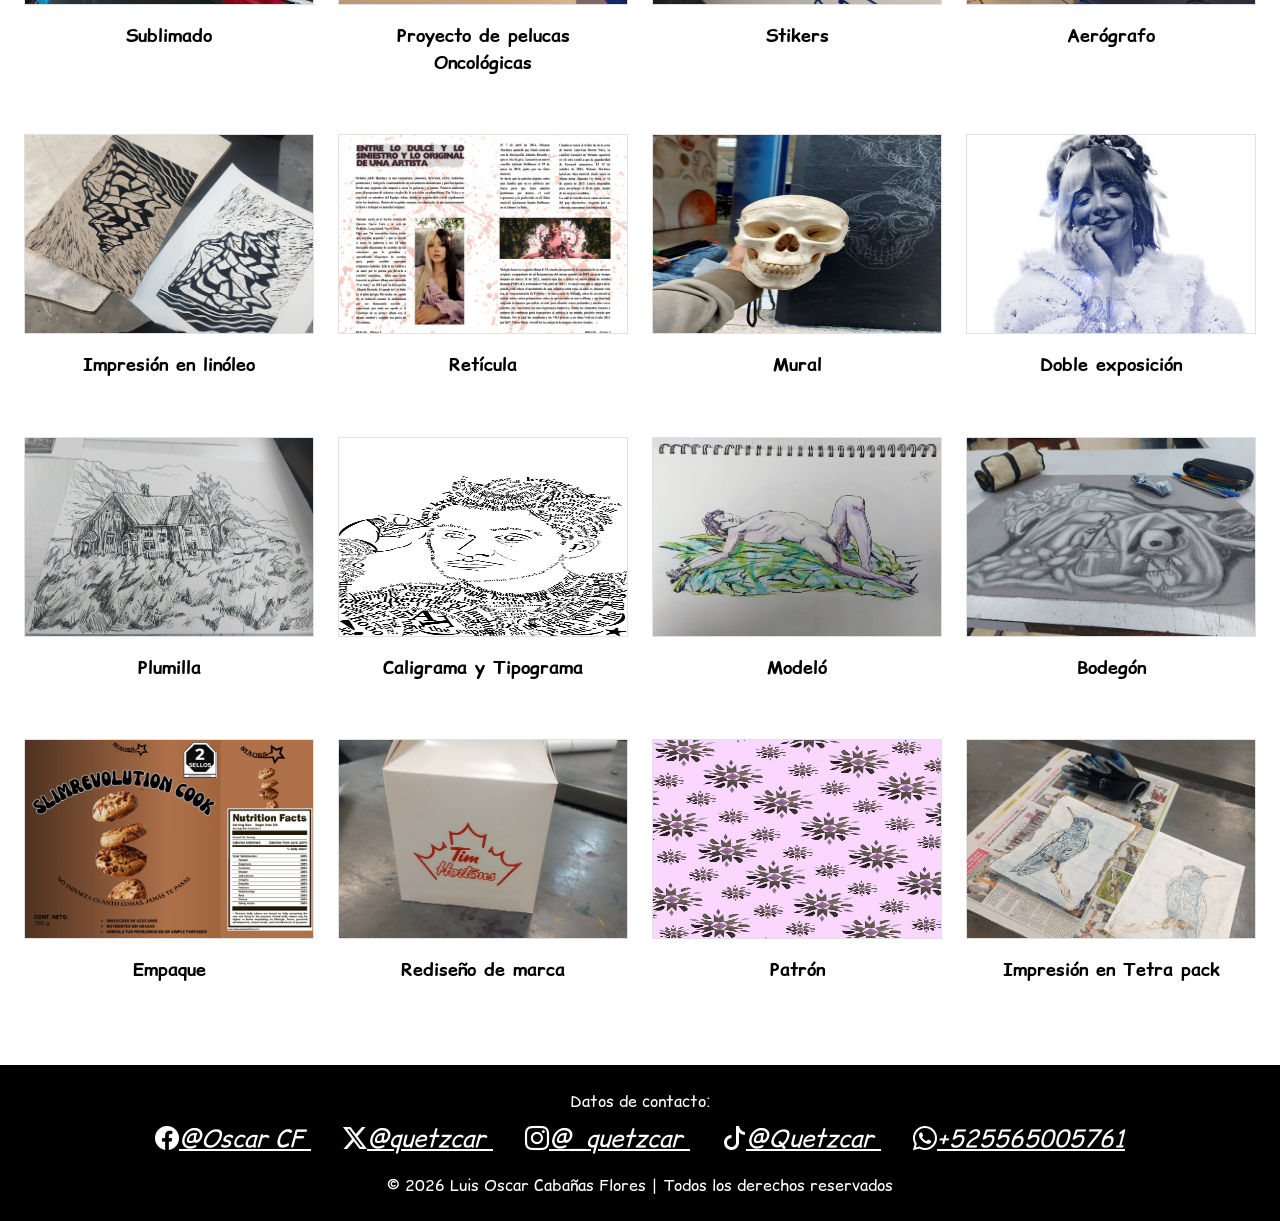
==== commit caff62da: "DCV.html" ====
--- a/DCV.html
+++ b/DCV.html
@@ -23,10 +23,10 @@
     <div class="collapse navbar-collapse" id="navbarSupportedContent">
       <ul class="navbar-nav me-auto mb-2 mb-lg-0 fcomicB">
         <li class="nav-item">
-          <a class="nav-link active" aria-current="page" href="index.html">Inicio</a>
+          <a class="nav-link" aria-current="page" href="index.html">Inicio</a>
         </li>
         <li class="nav-item">
-          <a class="nav-link" href="DCV.html">DCV</a>
+          <a class="nav-link active" href="DCV.html">DCV</a>
         </li>
         <li class="nav-item dropdown">
           <a class="nav-link dropdown-toggle" href="Trabajos.html" role="button" data-bs-toggle="dropdown" aria-expanded="false">
@@ -35,6 +35,7 @@
           <ul class="dropdown-menu">
             <li><a class="dropdown-item" href="Trabajos.html">Contenido</a></li>
             <li><a class="dropdown-item" href="Trabajos-fotos.html">Fotografías</a></li>
+            <li><a class="dropdown-item" href="Quetzcar.html">Sobre mí</a></li>
             <li><hr class="dropdown-divider"></li>
             <li><a class="dropdown-item" href="Trabajos-nexo.html">Nexo</a></li>
           </ul>
